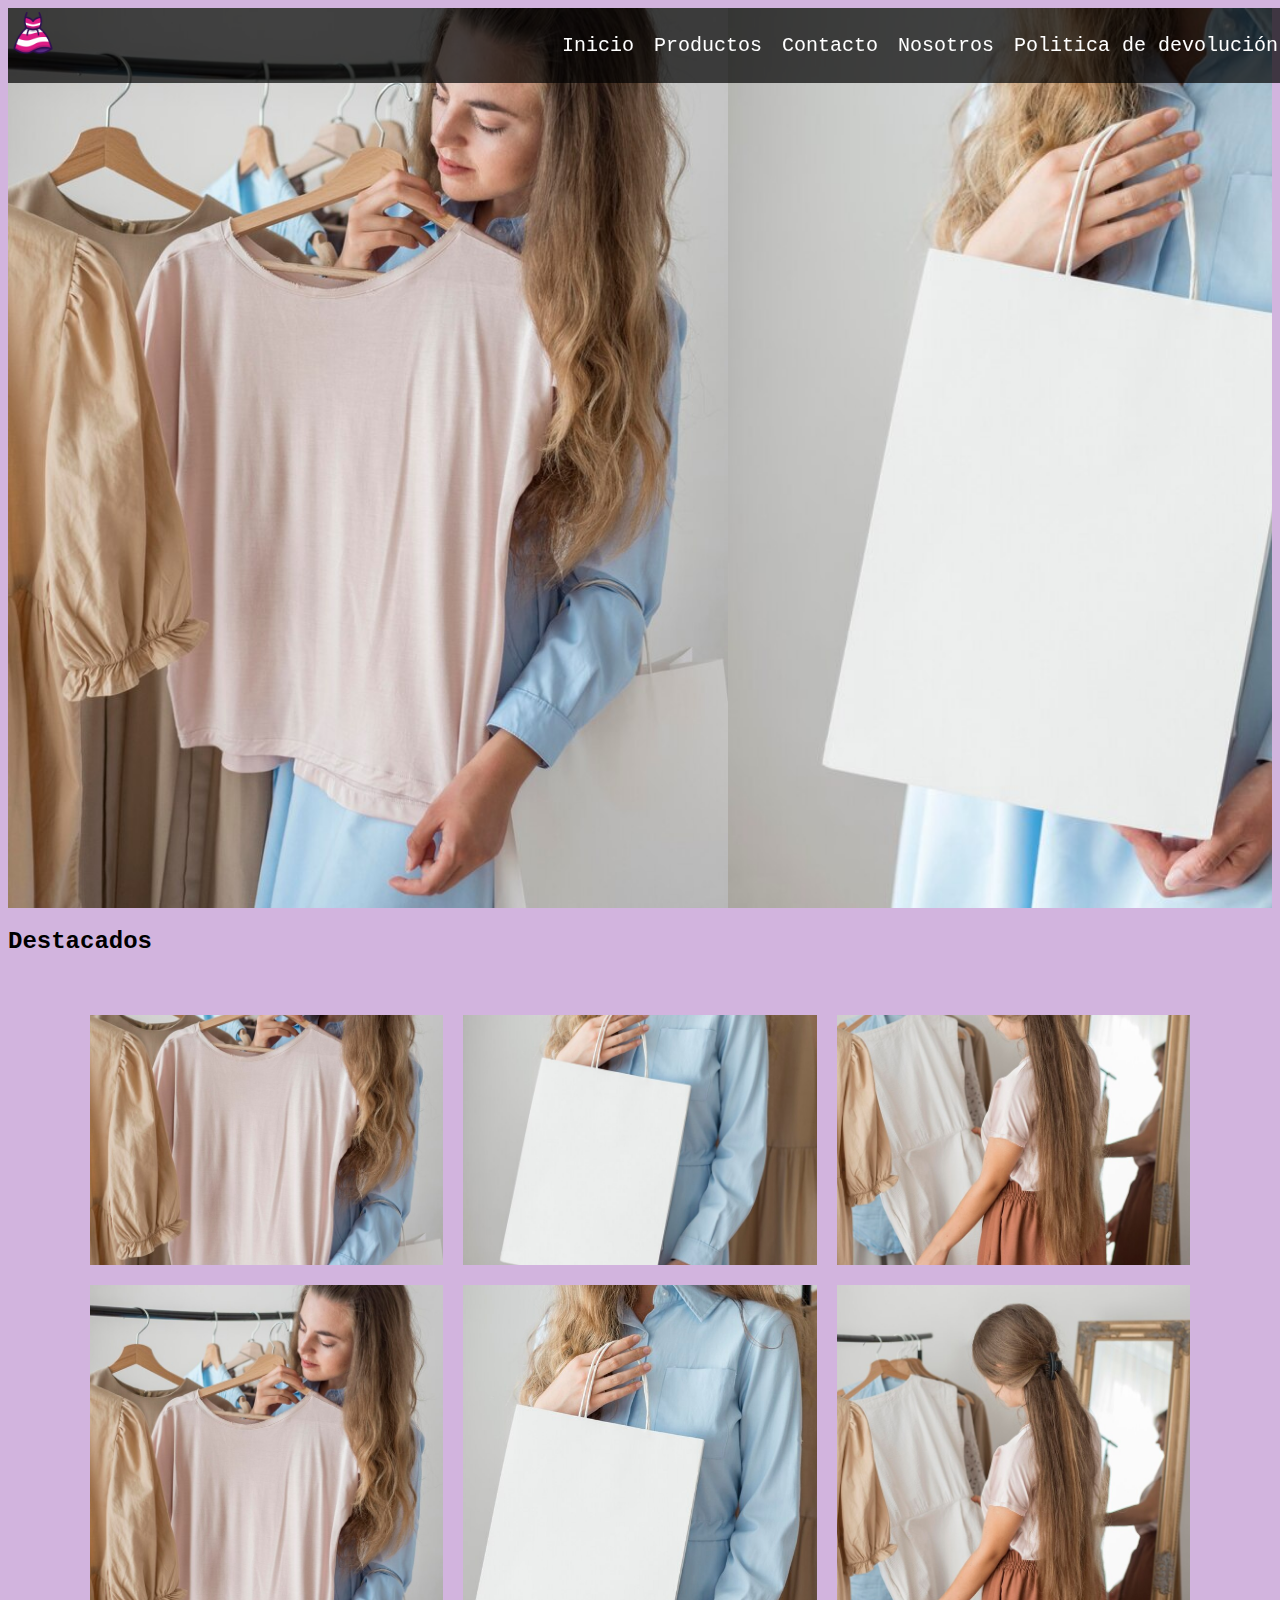
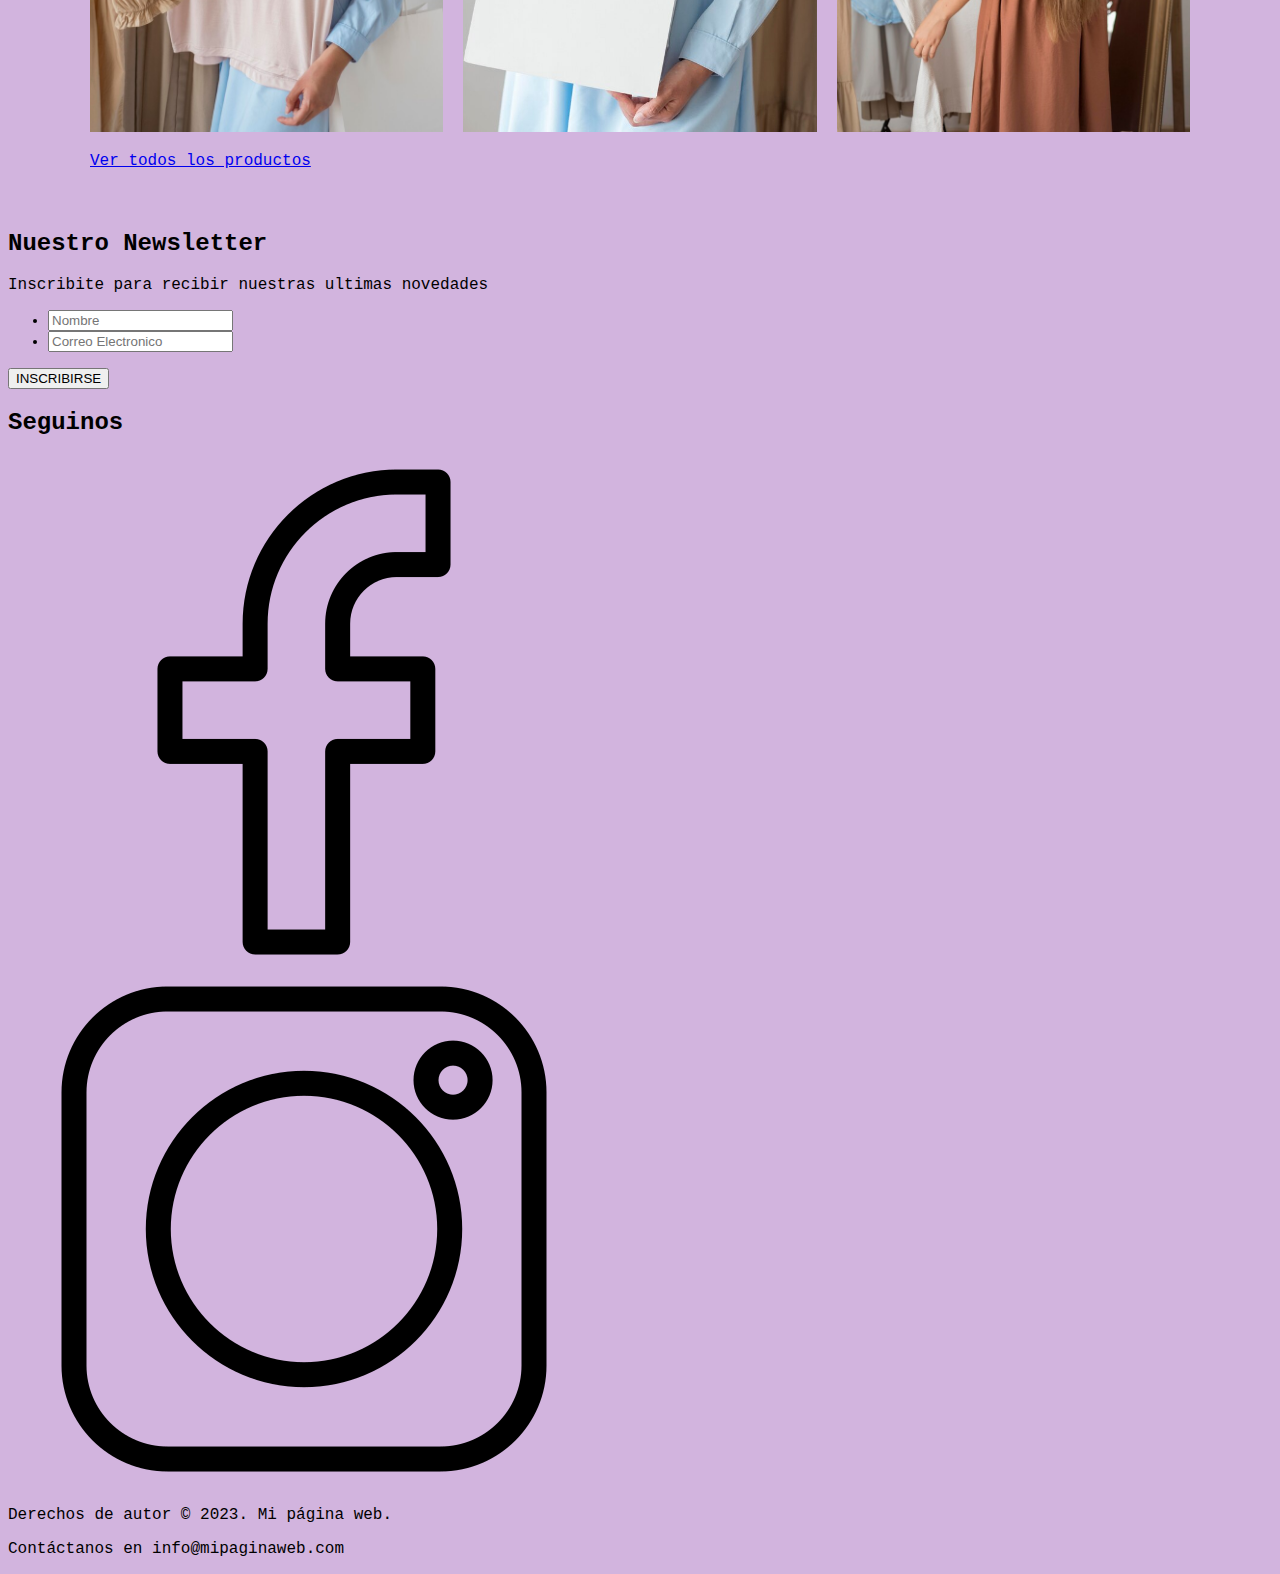
==== HTML/index.html @ 4c98154f "segunda entrega" ====
<!DOCTYPE html>
<html lang="en">

<head>
    <meta charset="UTF-8">
    <meta name="viewport" content="width=device-width, initial-scale=1.0">
    <title>Mi Proyecto Web</title>
    <link rel="stylesheet" href="css/styles.css">
</head>

<body>
    <header>
        <img class="img--icono" src="assets/icono-ropa.png" alt="">

        <nav>
            <div>
                <ul>
                    <li>
                        <a href="index.html">Inicio</a>
                    </li>
                    <li>
                        <a href="pages/productos.html">Productos</a>
                    </li>
                    <li>
                        <a href="pages/contacto.html">Contacto</a>
                    </li>
                    <li>
                        <a href="pages/nosotros.html">Nosotros</a>
                    </li>
                    <li>
                        <a href="pages/politica.html"">Politica de devolución</a> 
                    </li>
                </ul>
            </div>
    
        </nav>
    </header>

    <main>
        <section>
            <div class="carrusel-principal">  
                <img class="carrusel-item" src="assets/ropa1.jpg"/>
        
                <img class="carrusel-item" src="assets/ropa2.jpg"/>
                
                <img class="carrusel-item" src="assets/ropa3.jpg"/>
            </div>
        </section>

        <section>
            <h2>Destacados</h2>
            <div class="galeria-principal">
                <div class="galeria-item">
                    <a href="#"><img src="assets/ropa1.jpg" alt=""></a> 
                </div>
                <div class="galeria-item">
                    <a href="#"><img src="assets/ropa2.jpg" alt=""></a>
                </div>
                <div class="galeria-item">
                    <a href="#"><img src="assets/ropa3.jpg" alt=""></a>
                </div>
                <div class="galeria-item">
                    <a href="#"><img src="assets/ropa1.jpg" alt=""></a>
                </div>
                <div class="galeria-item">
                    <a href="#"><img src="assets/ropa2.jpg" alt=""></a>
                </div>
                <div class="galeria-item">
                    <a href="#"><img src="assets/ropa3.jpg" alt=""></a>
                </div>
                
                <a href="./pages/productos.html">Ver todos los productos</a>

            </div>
        </section>

        <section>
            <h2>Nuestro Newsletter</h2>
            <p>Inscribite para recibir nuestras ultimas novedades</p>
            <form action="" method="post">
                <ul>
                  <li>
                    <input type="text" id="name" name="user_name" placeholder="Nombre"/>
                  </li>
                  <li>
                    <input type="email" id="mail" name="user_mail" placeholder="Correo Electronico"/>
                  </li>
                </ul>
              </form>
              <button>
                INSCRIBIRSE
              </button>
        </section>
        
        <section>
            <h2>Seguinos</h2>
            <div>
                <ul style="list-style: none;">
                    <li>
                        <a href="#"><img src="assets/icono-fb.png" alt=""></a>
                    </li>
                    <li>
                        <a href="#"><img src="assets/icono-insta.png" alt=""></a>
                    </li>
                </ul>
            </div>
        </section>
    </main>

    <footer>
        <p>Derechos de autor © 2023. Mi página web.</p>
        <p>Contáctanos en info@mipaginaweb.com</p>
      </footer>

    
      
    

</body>

</html>
---- HTML/css/styles.css ----
body {
  background-color: #D2B4DE;
  font-family: Rockwell, Courier Bold, Courier, Georgia, Times, Times New Roman, seriff;
  
}

header {
    background: rgba(0,0,0,0.7);
    width: 100%;
    z-index: 100;
    display: block;
    position: fixed;
    
}


nav {
    float: right;
  }


nav ul {
    list-style: none;
    overflow: hidden; 
  }


nav ul li {
    float: left;
    font-family: Rockwell, Courier Bold, Courier, Georgia, Times, Times New Roman, seriff;;
    font-size: 20px;
  }

nav ul li a {
    display: block; 
    padding: 10px;
    color: #fff;
    text-decoration: none;
  }

.img--icono {
  float: left;
  height: 50px;
  width: 50px;
  text-align: left;
}


.carrusel-principal {
  display: flex;
  width: 100%;
  height: 100vh;
  overflow-x: scroll;
  scroll-snap-type: x mandatory;
  position: relative;
}

.carrusel-principal img {
  height: auto;
  width: 100%;
  object-fit: cover;
  scroll-snap-align: center;

}

.galeria-principal {
  width: 100%;
  max-width: 1100px;
  margin: auto;
  margin-top: 60px;
  margin-bottom: 60px;
  display: grid;
  grid-template-columns: repeat(3, 1fr);
  grid-template-rows: 250px;
  grid-gap: 20px;
}

.galeria-principal .galeria-item img {
  width: 100%;
  height: 100%;
  object-fit: cover;
}
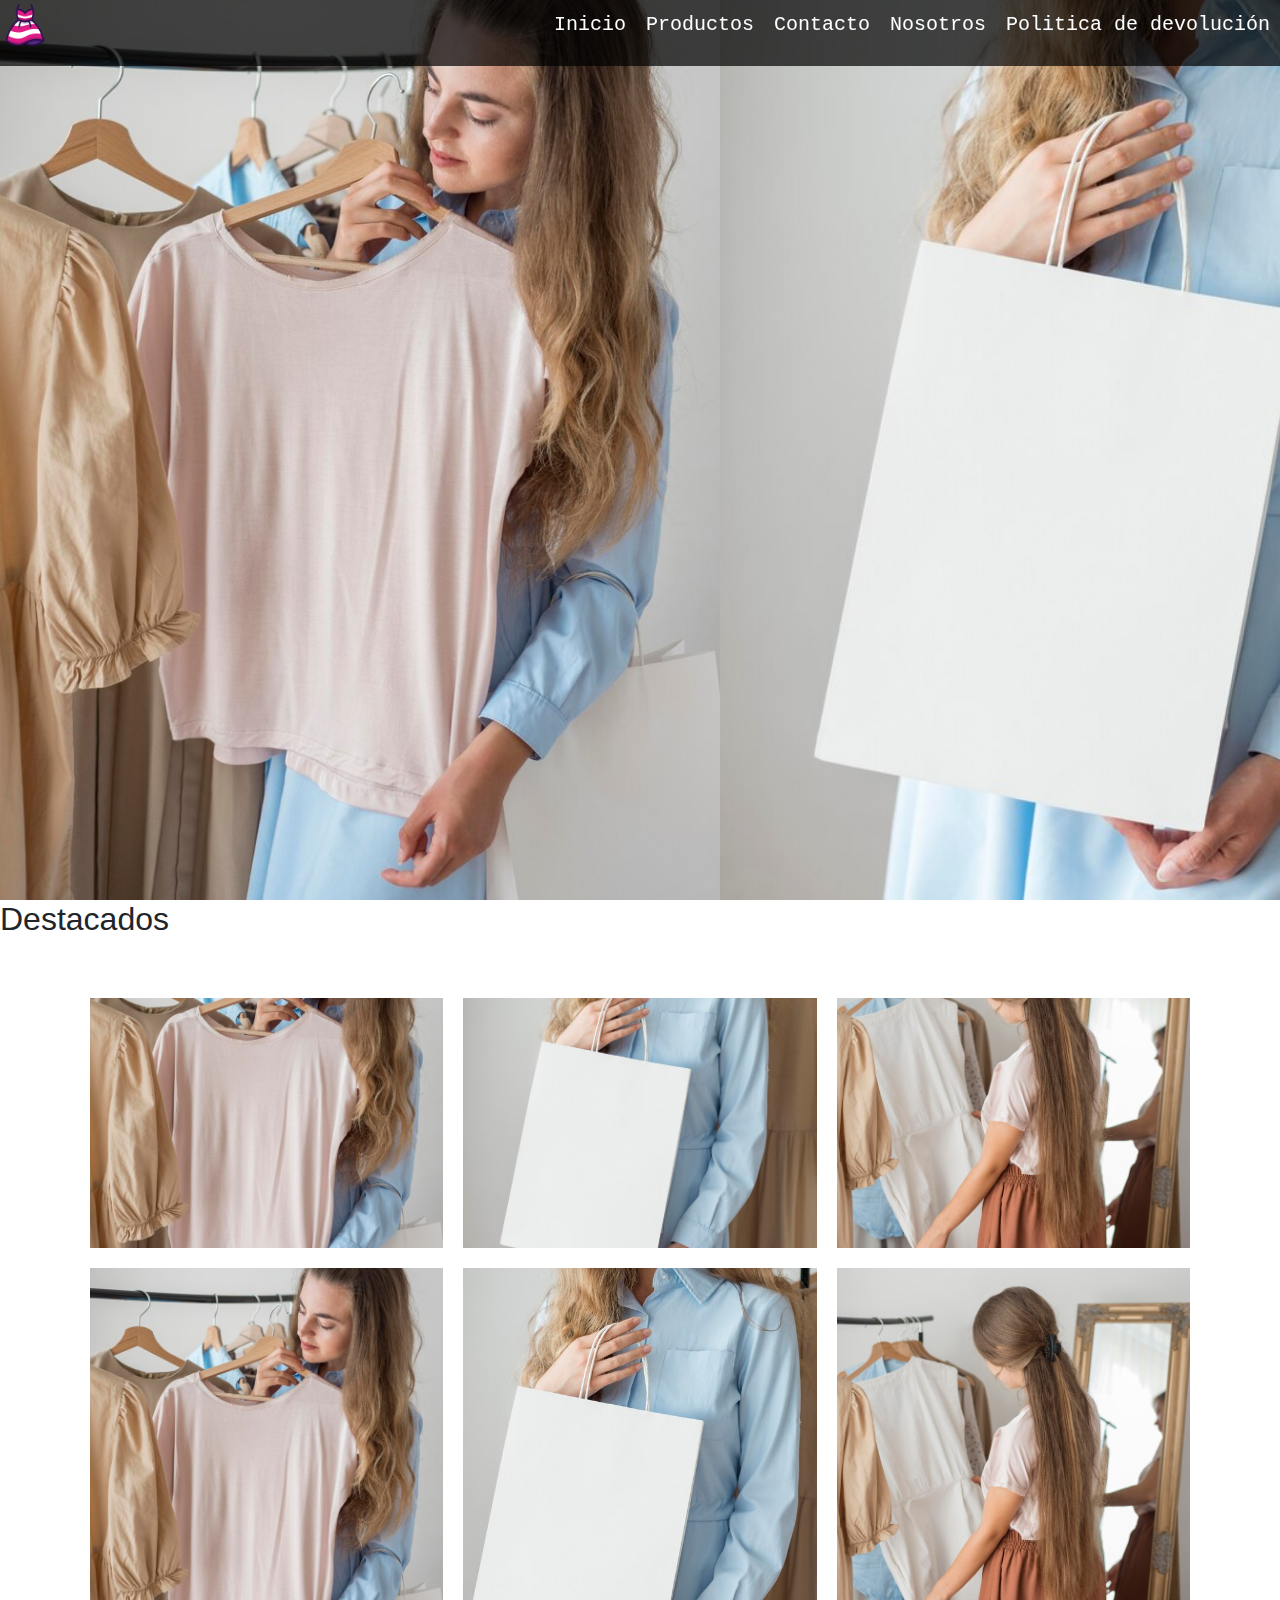
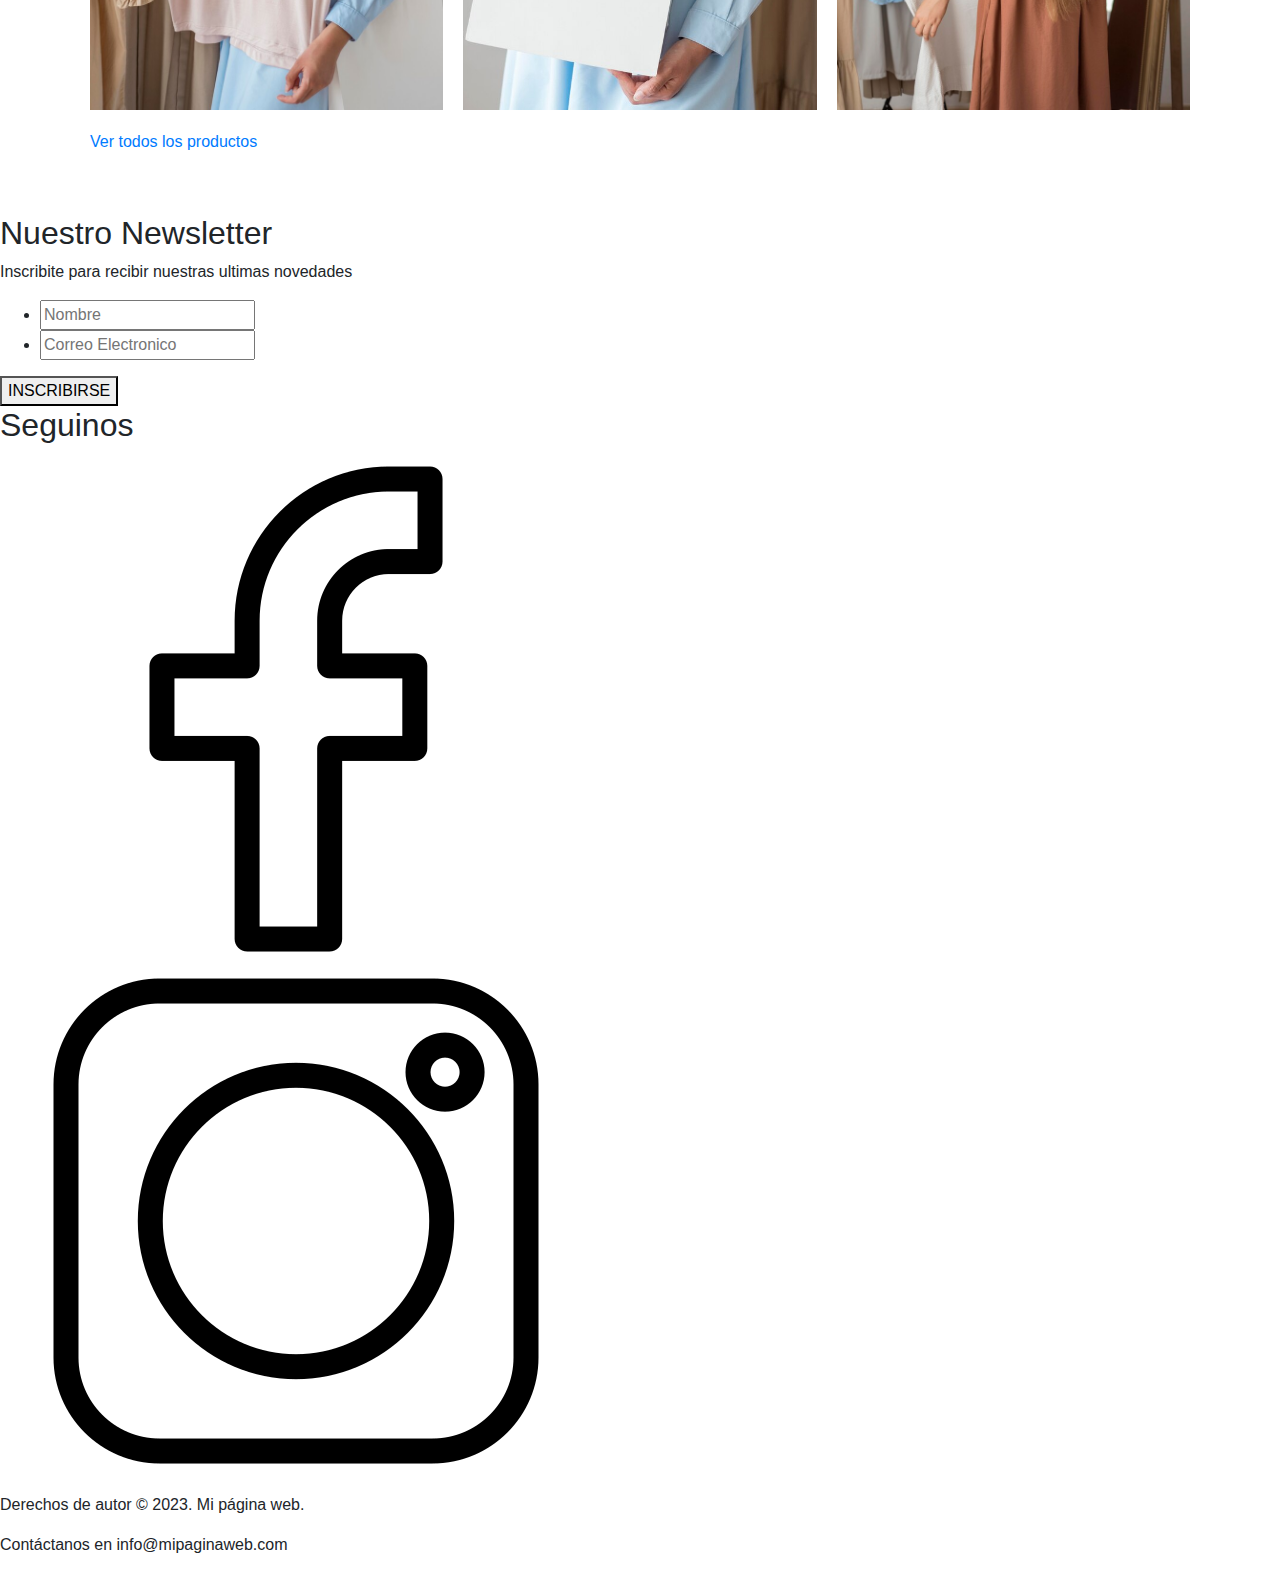
==== commit 5e800c86: "nosotras" ====
--- a/HTML/index.html
+++ b/HTML/index.html
@@ -6,6 +6,7 @@
     <meta name="viewport" content="width=device-width, initial-scale=1.0">
     <title>Mi Proyecto Web</title>
     <link rel="stylesheet" href="css/styles.css">
+    <link rel="stylesheet" href="https://cdn.jsdelivr.net/npm/bootstrap@4.3.1/dist/css/bootstrap.min.css" integrity="sha384-ggOyR0iXCbMQv3Xipma34MD+dH/1fQ784/j6cY/iJTQUOhcWr7x9JvoRxT2MZw1T" crossorigin="anonymous">
 </head>
 
 <body>
--- a/HTML/css/styles.css
+++ b/HTML/css/styles.css
@@ -80,3 +80,6 @@
   height: 100%;
   object-fit: cover;
 }
+<script src="https://code.jquery.com/jquery-3.3.1.slim.min.js" integrity="sha384-q8i/X+965DzO0rT7abK41JStQIAqVgRVzpbzo5smXKp4YfRvH+8abtTE1Pi6jizo" crossorigin="anonymous"></script>
+<script src="https://cdn.jsdelivr.net/npm/popper.js@1.14.7/dist/umd/popper.min.js" integrity="sha384-UO2eT0CpHqdSJQ6hJty5KVphtPhzWj9WO1clHTMGa3JDZwrnQq4sF86dIHNDz0W1" crossorigin="anonymous"></script>
+<script src="https://cdn.jsdelivr.net/npm/bootstrap@4.3.1/dist/js/bootstrap.min.js" integrity="sha384-JjSmVgyd0p3pXB1rRibZUAYoIIy6OrQ6VrjIEaFf/nJGzIxFDsf4x0xIM+B07jRM" crossorigin="anonymous"></script>
